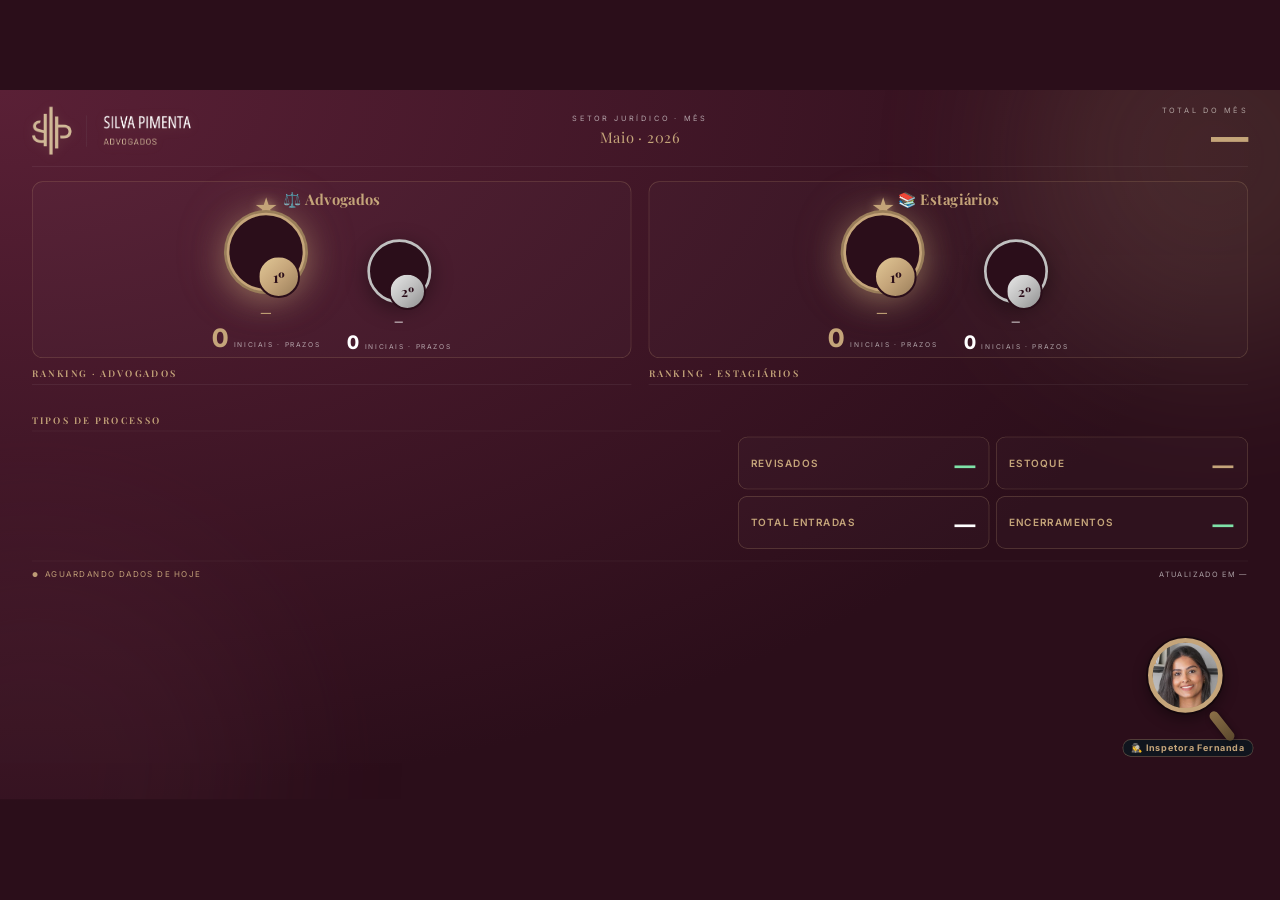
==== mes/index.html @ 1be80e48 "Dashboard MENSAL em /mes/: mesma estrutura, só o mês corrente, paleta bordô + gold Co-Authored-By: C" ====
<!DOCTYPE html>
<html lang="pt-BR">
<head>
  <meta charset="UTF-8">
  <meta name="viewport" content="width=device-width, initial-scale=1.0">
  <title>Silva Pimenta — Setor Jurídico</title>
  <link rel="preconnect" href="https://fonts.googleapis.com">
  <link rel="preconnect" href="https://fonts.gstatic.com" crossorigin>
  <link href="https://fonts.googleapis.com/css2?family=Playfair+Display:wght@400;600;700&family=Inter:wght@300;400;500;600;700;800&display=swap" rel="stylesheet">
  <link rel="stylesheet" href="styles.css">
</head>
<body>
  <!-- Keepalive: video invisivel em loop pra impedir TV/Fire Stick de dormir -->
  <video class="keepalive" src="../keepalive.mp4" autoplay muted loop playsinline aria-hidden="true"></video>

  <div class="dashboard-wrapper">
   <div class="dashboard-container">
  <div class="bg-decoration">
    <div class="bg-circle bg-circle-1"></div>
    <div class="bg-circle bg-circle-2"></div>
  </div>

  <header class="header">
    <div class="brand">
      <img src="../logo.png" alt="Silva Pimenta" class="brand-logo">
    </div>
    <div class="period">
      <div class="period-label">Setor Jurídico · <span id="trimestreValue">Mês</span></div>
      <div class="period-value" id="periodValue">Maio · 2026</div>
    </div>
    <div class="total-box">
      <div class="total-label">Total do mês</div>
      <div class="total-value" id="totalValue">—</div>
    </div>
  </header>


  <section class="grupos">
    <div class="grupo-col">
<div class="podium-grupo">
      <div class="podium-grupo-titulo">⚖️ Advogados</div>
      <div class="podium-grupo-linha">
        <div class="podium-place podium-1" id="podium-adv-1">
          <div class="crown">★</div>
          <div class="podium-photo-wrap">
            <div class="podium-medal">1º</div>
            <div class="podium-photo"></div>
          </div>
          <div class="podium-name">—</div>
          <div class="podium-count">
            <span class="podium-count-num" data-count="0">0</span>
            <span class="podium-count-label">iniciais · prazos</span>
          </div>
        </div>
        <div class="podium-place podium-2" id="podium-adv-2">
          <div class="podium-photo-wrap">
            <div class="podium-medal">2º</div>
            <div class="podium-photo"></div>
          </div>
          <div class="podium-name">—</div>
          <div class="podium-count">
            <span class="podium-count-num" data-count="0">0</span>
            <span class="podium-count-label">iniciais · prazos</span>
          </div>
        </div>
      </div>
</div>
      <h2 class="section-title">Ranking · Advogados</h2>
      <div class="ranking-list" id="rankingAdv"><!-- preenchido via JS --></div>
    </div>
    <div class="grupo-col">
<div class="podium-grupo">
      <div class="podium-grupo-titulo">📚 Estagiários</div>
      <div class="podium-grupo-linha">
        <div class="podium-place podium-1" id="podium-est-1">
          <div class="crown">★</div>
          <div class="podium-photo-wrap">
            <div class="podium-medal">1º</div>
            <div class="podium-photo"></div>
          </div>
          <div class="podium-name">—</div>
          <div class="podium-count">
            <span class="podium-count-num" data-count="0">0</span>
            <span class="podium-count-label">iniciais · prazos</span>
          </div>
        </div>
        <div class="podium-place podium-2" id="podium-est-2">
          <div class="podium-photo-wrap">
            <div class="podium-medal">2º</div>
            <div class="podium-photo"></div>
          </div>
          <div class="podium-name">—</div>
          <div class="podium-count">
            <span class="podium-count-num" data-count="0">0</span>
            <span class="podium-count-label">iniciais · prazos</span>
          </div>
        </div>
      </div>
</div>
      <h2 class="section-title">Ranking · Estagiários</h2>
      <div class="ranking-list" id="rankingEst"><!-- preenchido via JS --></div>
    </div>
  </section>

  <section class="bottom">
    <div class="bottom-tipos">
      <h2 class="section-title">Tipos de Processo</h2>
      <div class="tipos-grid" id="tiposGrid"><!-- preenchido via JS --></div>
    </div>
    <div class="bottom-kpis">
      <div class="kpi-card kpi-revisados">
        <div class="kpi-label">Revisados</div>
        <div class="kpi-value" id="revisadosValue" data-count="0">—</div>
      </div>
      <div class="kpi-card kpi-estoque">
        <div class="kpi-label">Estoque</div>
        <div class="kpi-value" id="estoqueValue" data-count="0">—</div>
      </div>
      <div class="kpi-card kpi-entradas">
        <div class="kpi-label">Total Entradas</div>
        <div class="kpi-value" id="totalEntradasValue" data-count="0">—</div>
      </div>
      <div class="kpi-card kpi-encerr">
        <div class="kpi-label">Encerramentos</div>
        <div class="kpi-value" id="totalEncerramentosValue" data-count="0">—</div>
      </div>
    </div>
  </section>

  <!-- Inspetora Fernanda: detetive com lupa, vigiando o setor (William 05/08) -->
  <div class="inspetora" aria-hidden="true">
    <div class="inspetora-lupa">
      <div class="inspetora-lente"></div>
      <div class="inspetora-olho">👁️</div>
      <div class="inspetora-cabo"></div>
    </div>
    <div class="inspetora-tag">🕵️‍♀️ Inspetora Fernanda</div>
  </div>

  <footer class="footer">
    <div class="footer-today">
      <span class="footer-today-icon">●</span>
      <span id="footerToday">Aguardando dados de hoje</span>
    </div>
    <div class="footer-update">
      Atualizado em <span id="footerTime">—</span>
    </div>
  </footer>
   </div>
  </div>

  <script src="../xlsx.full.min.js"></script>
  <script src="dados-planilha.js"></script>
  <script src="script.js"></script>
</body>
</html>
---- mes/styles.css ----
/* Dashboard Jurídico MENSAL — mesma estrutura, paleta BORDÔ + gold (05/08/2026) */
@import url('../styles.css');
:root {
  --teal: #5A2036;        /* bordô */
  --teal-deep: #2B0E1A;   /* fundo vinho profundo */
  --teal-light: #7A3A50;
}
.inspetora-lente { background-image: url('../fotos/fernanda.png'); }
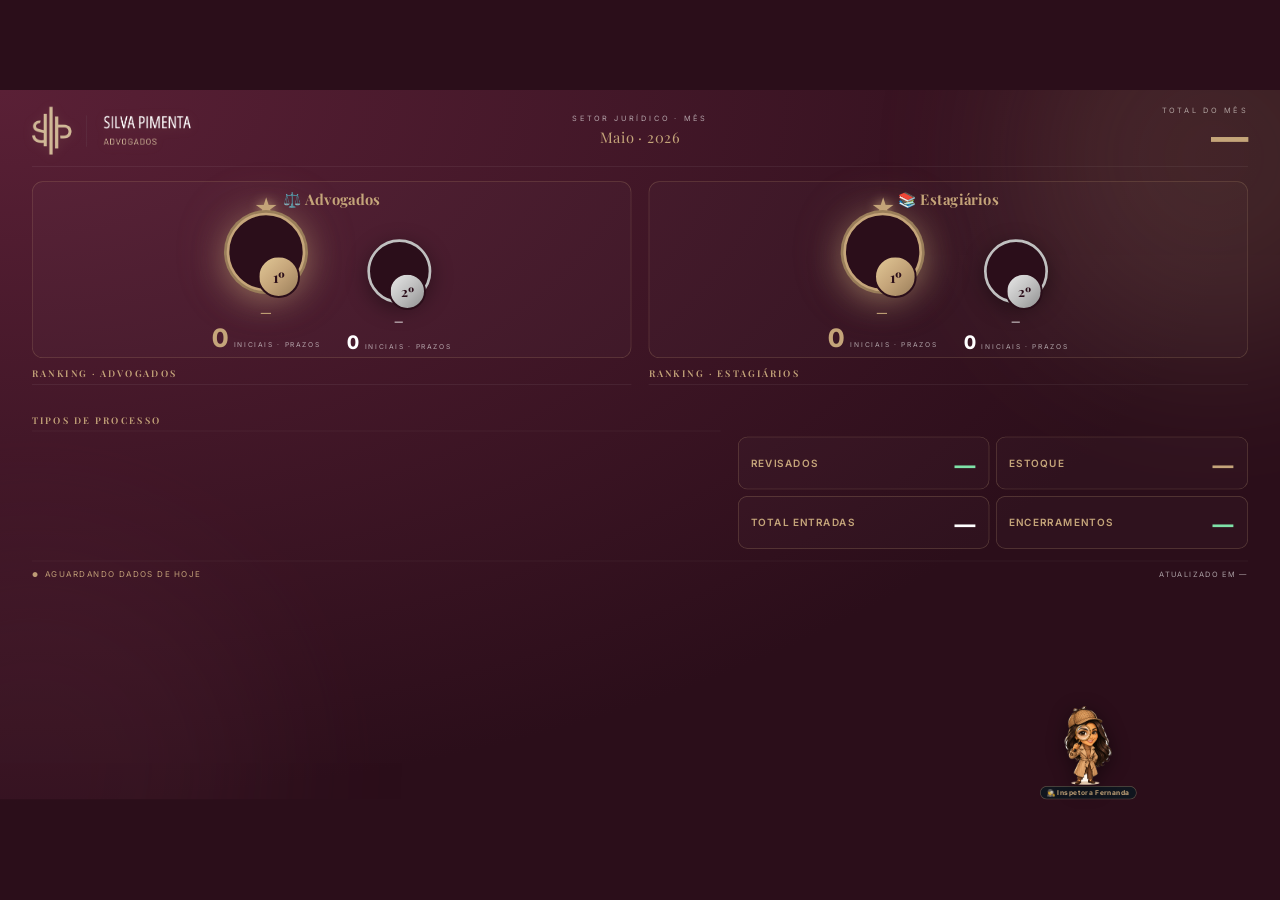
==== commit 298f9114: "Avatar detetive da Fernanda (fundo removido) + vigia quem está sem produção no dia (alterna entre os" ====
--- a/mes/index.html
+++ b/mes/index.html
@@ -127,13 +127,9 @@
     </div>
   </section>
 
-  <!-- Inspetora Fernanda: detetive com lupa, vigiando o setor (William 05/08) -->
-  <div class="inspetora" aria-hidden="true">
-    <div class="inspetora-lupa">
-      <div class="inspetora-lente"></div>
-      <div class="inspetora-olho">👁️</div>
-      <div class="inspetora-cabo"></div>
-    </div>
+  <!-- Inspetora Fernanda (avatar do William 05/08): vigia quem está no vermelho -->
+  <div class="inspetora" id="inspetora" aria-hidden="true">
+    <img class="inspetora-img" src="../fernanda-detetive.png" alt="">
     <div class="inspetora-tag">🕵️‍♀️ Inspetora Fernanda</div>
   </div>
 
--- a/mes/styles.css
+++ b/mes/styles.css
@@ -5,4 +5,3 @@
   --teal-deep: #2B0E1A;   /* fundo vinho profundo */
   --teal-light: #7A3A50;
 }
-.inspetora-lente { background-image: url('../fotos/fernanda.png'); }
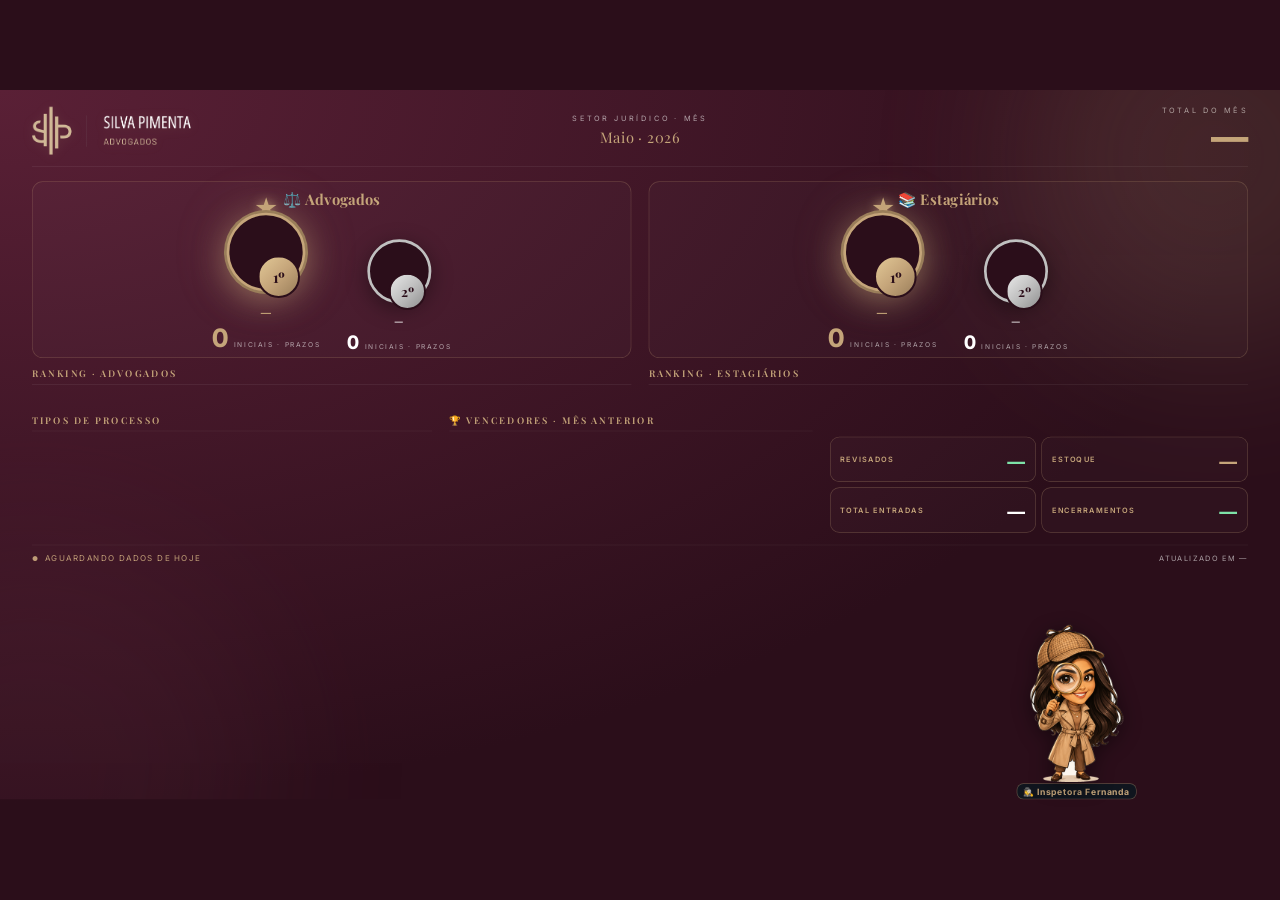
==== commit 260498f9: "Vencedores do mes anterior (top 3) na faixa de baixo do painel mensal; ?hoje= pra testar virada de m" ====
--- a/mes/index.html
+++ b/mes/index.html
@@ -102,10 +102,14 @@
     </div>
   </section>
 
-  <section class="bottom">
+  <section class="bottom com-vencedores">
     <div class="bottom-tipos">
       <h2 class="section-title">Tipos de Processo</h2>
       <div class="tipos-grid" id="tiposGrid"><!-- preenchido via JS --></div>
+    </div>
+    <div class="bottom-vencedores" id="vencedores">
+      <h2 class="section-title" id="vencTitulo">🏆 Vencedores · mês anterior</h2>
+      <div class="venc-grid" id="vencGrid"><!-- preenchido via JS --></div>
     </div>
     <div class="bottom-kpis">
       <div class="kpi-card kpi-revisados">
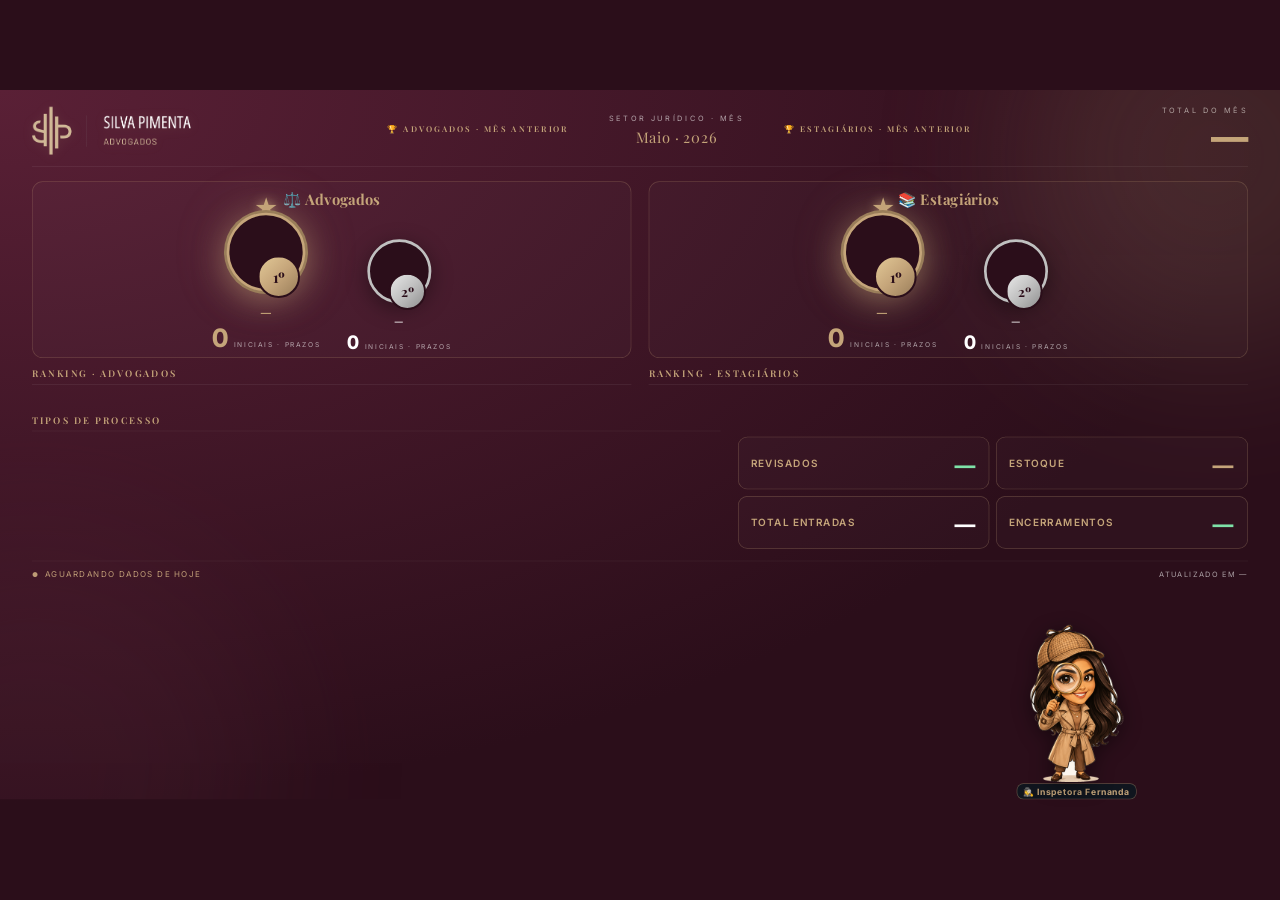
==== commit 62e0df50: "Vencedores do mes anterior v2: 3 advogados + 3 estagiarios no cabecalho (esq/dir do titulo), sai o c" ====
--- a/mes/index.html
+++ b/mes/index.html
@@ -24,9 +24,17 @@
     <div class="brand">
       <img src="../logo.png" alt="Silva Pimenta" class="brand-logo">
     </div>
+    <div class="venc-topo esq" id="vencAdv" hidden>
+      <div class="venc-topo-tit" id="vencAdvTit">🏆 Advogados · mês anterior</div>
+      <div class="venc-topo-lista" id="vencAdvLista"></div>
+    </div>
     <div class="period">
       <div class="period-label">Setor Jurídico · <span id="trimestreValue">Mês</span></div>
       <div class="period-value" id="periodValue">Maio · 2026</div>
+    </div>
+    <div class="venc-topo dir" id="vencEst" hidden>
+      <div class="venc-topo-tit" id="vencEstTit">🏆 Estagiários · mês anterior</div>
+      <div class="venc-topo-lista" id="vencEstLista"></div>
     </div>
     <div class="total-box">
       <div class="total-label">Total do mês</div>
@@ -102,14 +110,10 @@
     </div>
   </section>
 
-  <section class="bottom com-vencedores">
+  <section class="bottom">
     <div class="bottom-tipos">
       <h2 class="section-title">Tipos de Processo</h2>
       <div class="tipos-grid" id="tiposGrid"><!-- preenchido via JS --></div>
-    </div>
-    <div class="bottom-vencedores" id="vencedores">
-      <h2 class="section-title" id="vencTitulo">🏆 Vencedores · mês anterior</h2>
-      <div class="venc-grid" id="vencGrid"><!-- preenchido via JS --></div>
     </div>
     <div class="bottom-kpis">
       <div class="kpi-card kpi-revisados">
